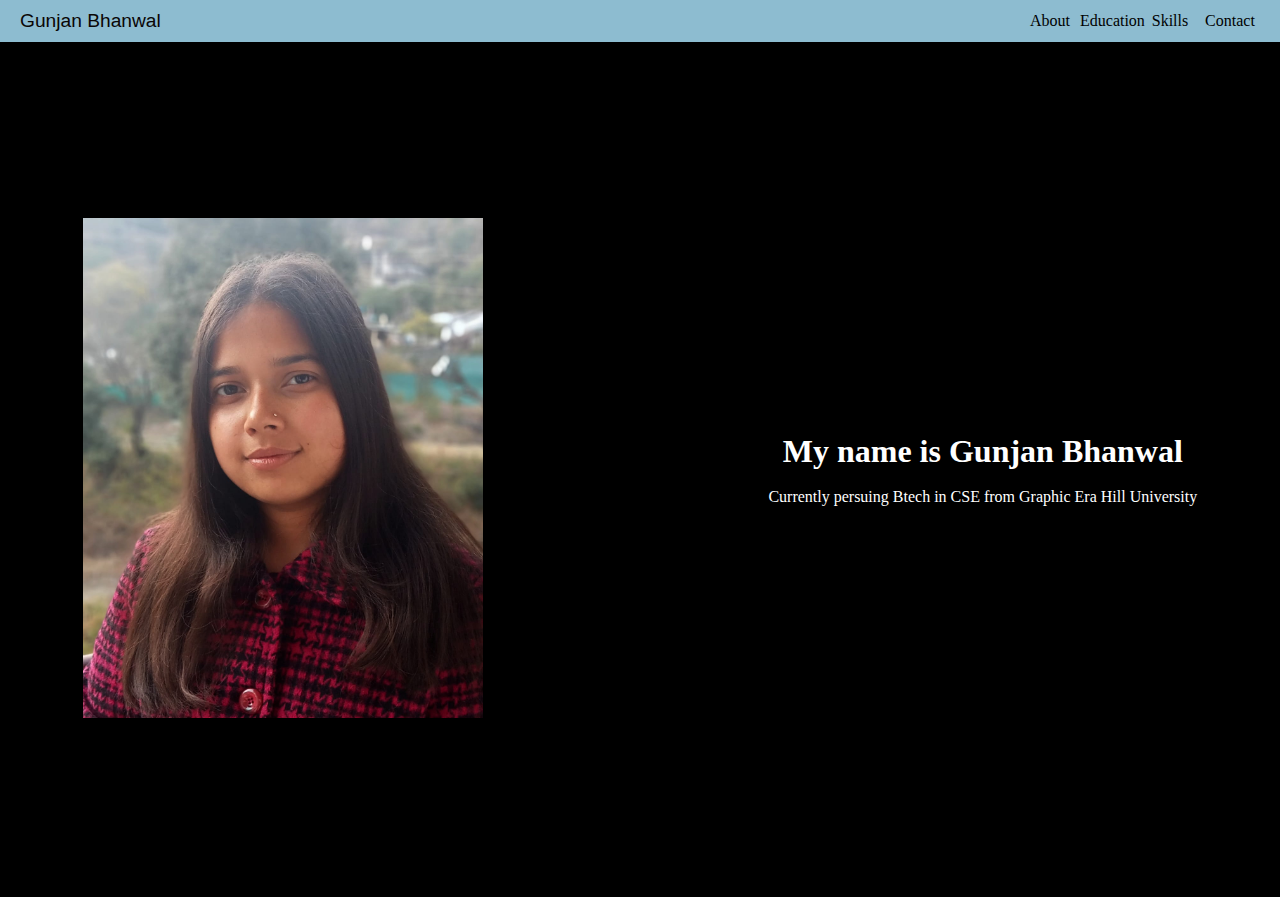
==== Task-2/index.html @ 361950ee "Adding task 2" ====
<!DOCTYPE html>
<html lang="en">
<head>
    <meta charset="UTF-8">
    <meta name="viewport" content="width=device-width, initial-scale=1.0">
    <link rel="stylesheet" href="style.css">
    <title>Document</title>
</head>
<body>
   
        <nav class="navbar">
            <div class="container">
            <p id="name" >Gunjan Bhanwal</p>
            <div class="link">
            <ul>
                <li><a href="#about">About</a></li>
                <li><a href="#education">Education</a></li>
                <li><a href="#">Skills</a></li>
                <li><a href="#">Contact</a></li>
            </ul>
            </div>
            </div>
        </nav>
        <div class="main">
<div class="about1">
    <div class="shadow">
        <img src="images/pic.jpg" width="400px" height="500px"/>
        
</div>
    <div class="heading">
    <h1>My name is Gunjan Bhanwal</h1>
    <br>
    <p>Currently persuing Btech in CSE from Graphic Era Hill University</p>
    </div>

</div>
<br>

<div class="education" id="education">
    
</div>
    </div>
 </header>
</body>
</html>
---- Task-2/style.css ----
*{
    padding: 0;
    margin: 0;
    box-sizing: border-box;
}
.navbar {
    background-color: #8dbcd0;
    color: #e7cccc;
    
}
#name{
    color: #0a0606;
    font-family: 'Gill Sans', 'Gill Sans MT', Calibri, 'Trebuchet MS', sans-serif;
    font-size: larger;
}
ul {
    list-style-type: none;
    margin: 0;
    padding: 0;
  }
  li a {
    display: block;
    width: 60px;
    text-decoration: none;
    color: black;
  }
  li a:hover {
    background-color: #363131;
    color: white;
  }
  li {
    display: inline;
    float: left;

  }
  
    
  .main{
    width: 100%;
    display: flex;
    justify-content: center;
    align-items: center;
    background-color: black;

  }

.container {
    display: flex;
    justify-content: space-between;
    align-items: center;
    text-align: center;
    padding: 10px 20px;

}
h1{
    color: white;
}
.about1{
    height: 95vh;
    min-width: 1400px;
    display: flex;
    background-color: black;
    justify-content: space-around;
    align-items: center;
    text-align: center;

}
p{
    color: white;
}
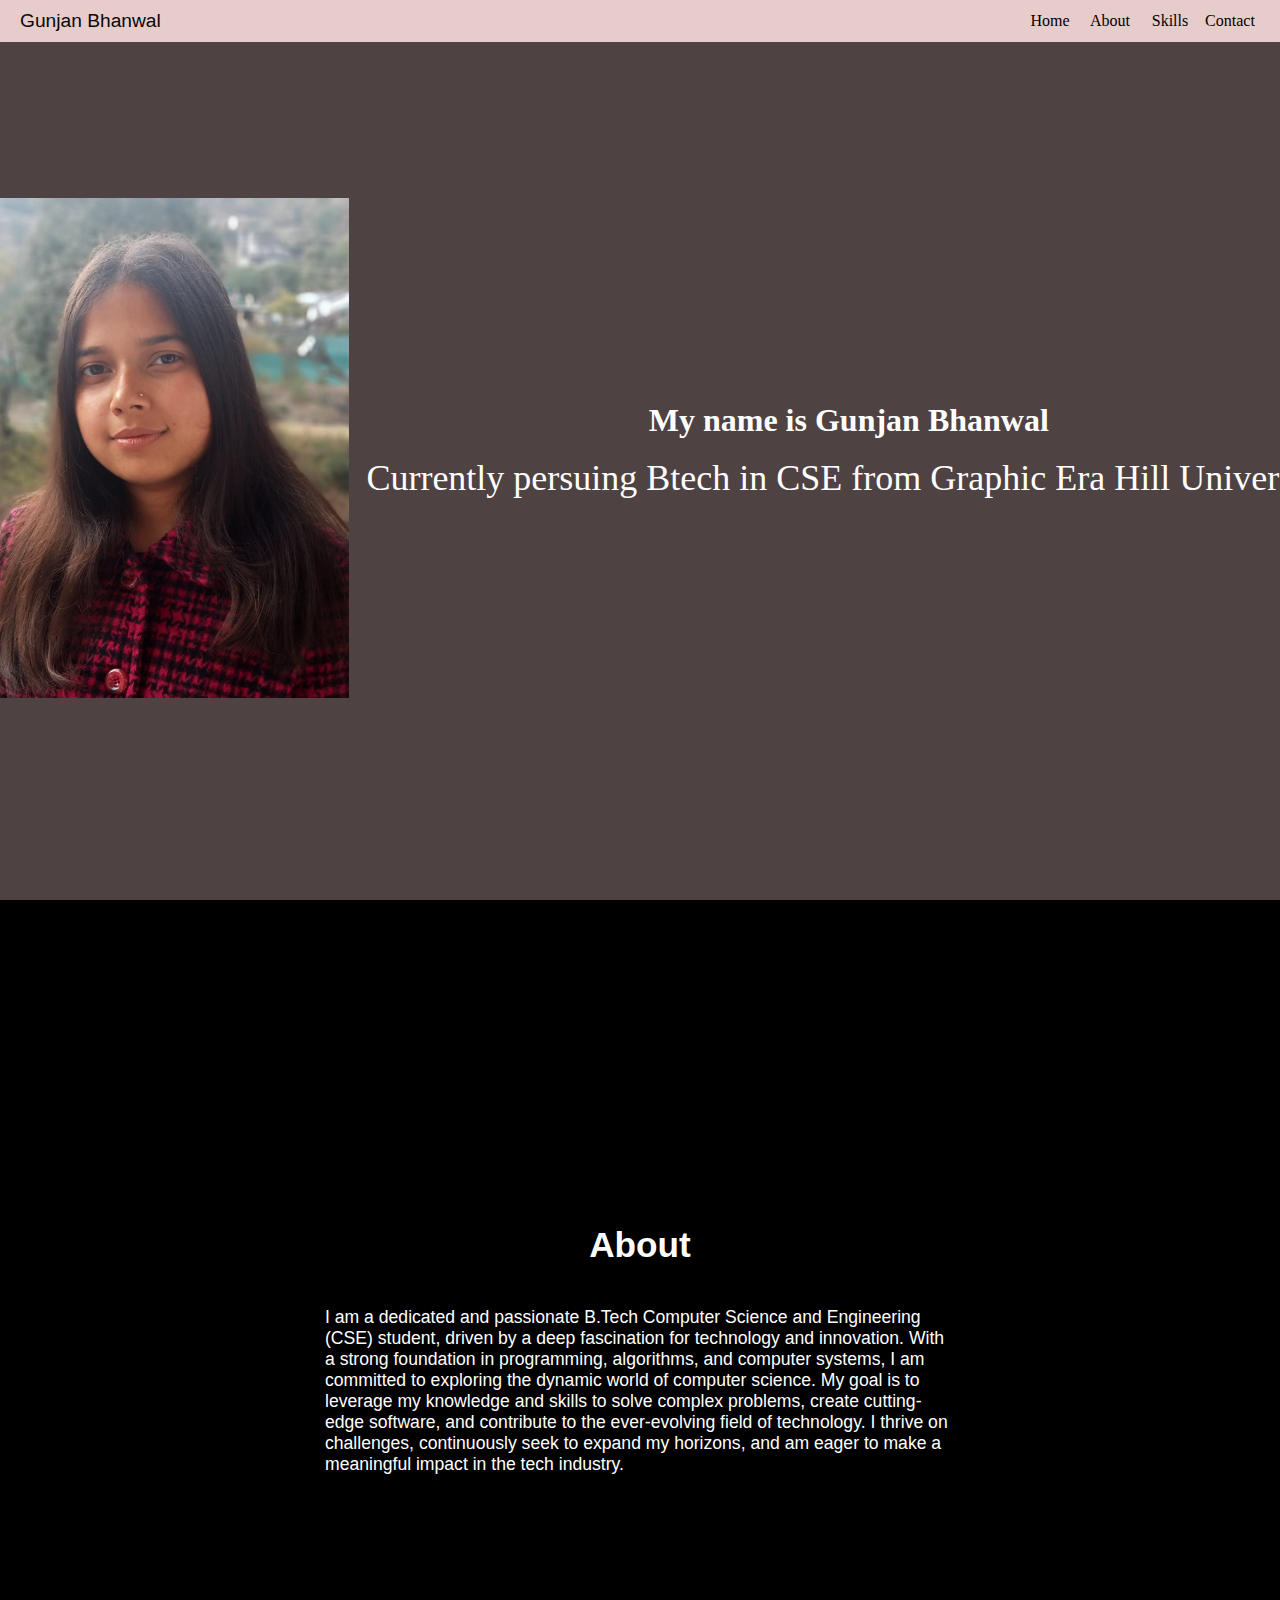
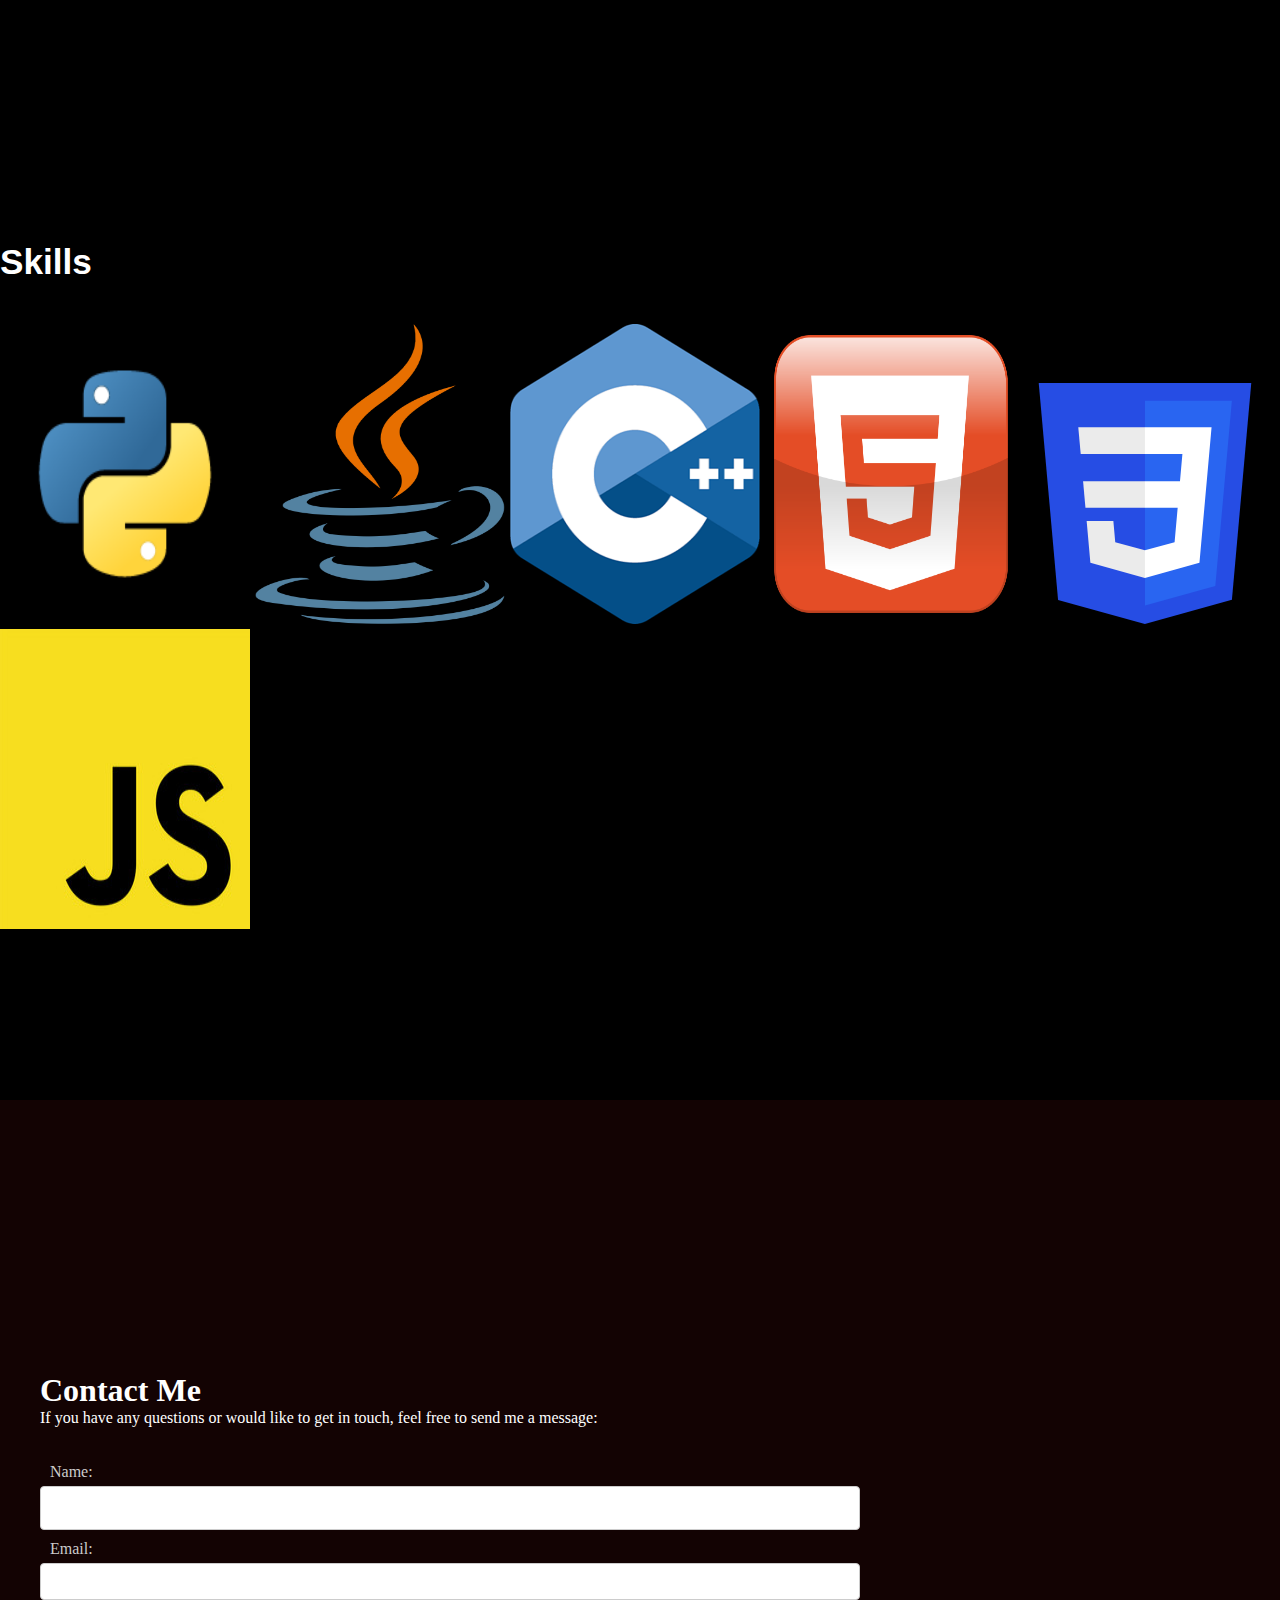
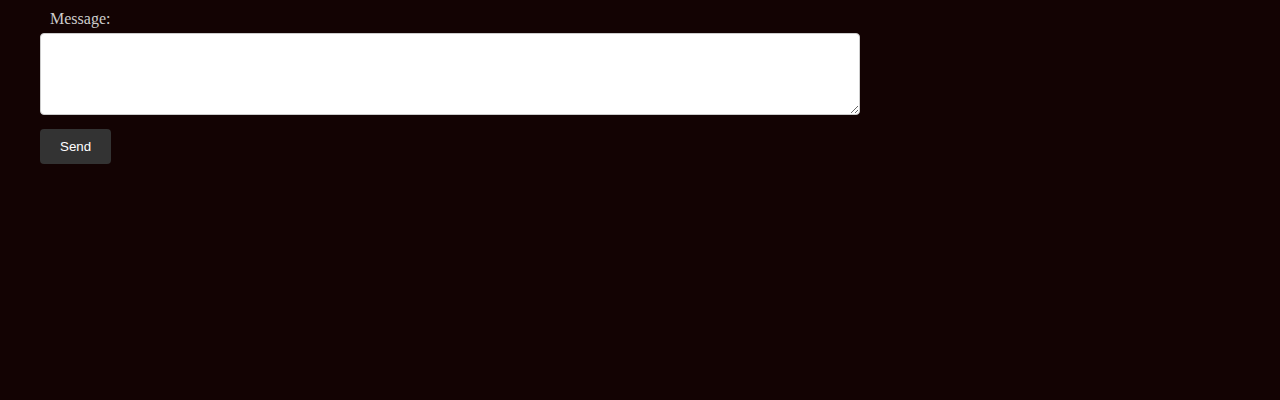
==== commit 8b10cbfe: "Modified" ====
--- a/Task-2/index.html
+++ b/Task-2/index.html
@@ -7,22 +7,23 @@
     <title>Document</title>
 </head>
 <body>
+    <div class="main1">
    
         <nav class="navbar">
             <div class="container">
             <p id="name" >Gunjan Bhanwal</p>
             <div class="link">
             <ul>
+                <li><a href="#Home">Home</a></li>
                 <li><a href="#about">About</a></li>
-                <li><a href="#education">Education</a></li>
-                <li><a href="#">Skills</a></li>
-                <li><a href="#">Contact</a></li>
+                <li><a href="#skills">Skills</a></li>
+                <li><a href="#contact">Contact</a></li>
             </ul>
             </div>
             </div>
         </nav>
         <div class="main">
-<div class="about1">
+<div class="about1" id="Home">
     <div class="shadow">
         <img src="images/pic.jpg" width="400px" height="500px"/>
         
@@ -30,16 +31,61 @@
     <div class="heading">
     <h1>My name is Gunjan Bhanwal</h1>
     <br>
-    <p>Currently persuing Btech in CSE from Graphic Era Hill University</p>
+    <p id="para">Currently persuing Btech in CSE from Graphic Era Hill University</p>
+    </div>
+    </div>
+    </div>
+<div class="a" id="about">
+    <h1>
+        About
+    </h1>
+    <br>
+    <br>
+    <div class="b">
+    <p>
+        I am a dedicated and passionate B.Tech Computer Science and Engineering (CSE) student, driven by a deep fascination for technology and innovation. With a strong foundation in programming, algorithms, and computer systems, I am committed to exploring the dynamic world of computer science. My goal is to leverage my knowledge and skills to solve complex problems, create cutting-edge software, and contribute to the ever-evolving field of technology. I thrive on challenges, continuously seek to expand my horizons, and am eager to make a meaningful impact in the tech industry.
+    </p>
+    </div>
+</div>
+<div class="skills" id="skills">
+    <br>
+    <br>
+    <h1>Skills</h1>
+    <br>
+    <br>
+    <div class="imge">
+        <img src="images/python.png" height="300" width="250">
+        <img src="images/java.png" height="300" width="250">
+        <img src="images/cpp.png" height="300" width="250">
+        <img src="images/html.png" height="300" width="250">
+        <img src="images/css.svg" height="300" width="250">
+        <img src="images/java.jpg" height="300" width="250">
     </div>
 
 </div>
-<br>
+<div class="c">
+<div class="contact" id="contact">
+    <br>
+    <br>
+    <h1>Contact Me</h1>
+    <p>If you have any questions or would like to get in touch, feel free to send me a message:</p>
+    <br>
+    <br>
+    
+    <form action="submit_contact_form.php" method="POST">
+        <label for="name">Name:</label>
+        <input type="text" id="name" name="name" required>
 
-<div class="education" id="education">
-    
+        <label for="email">Email:</label>
+        <input type="email" id="email" name="email" required>
+
+        <label for="message">Message:</label>
+        <textarea id="message" name="message" rows="4" required></textarea>
+
+        <button type="submit">Send</button>
+    </form>
 </div>
-    </div>
- </header>
+</div>
+ 
 </body>
 </html>--- a/Task-2/style.css
+++ b/Task-2/style.css
@@ -4,8 +4,10 @@
     box-sizing: border-box;
 }
 .navbar {
-    background-color: #8dbcd0;
+    background-color: #e7cccc;
     color: #e7cccc;
+    position: fixed;
+    width: 100%;
     
 }
 #name{
@@ -34,13 +36,16 @@
 
   }
   
-    
+  .main1{
+    width: 100%;
+    box-sizing: border-box;
+  }
   .main{
     width: 100%;
     display: flex;
     justify-content: center;
     align-items: center;
-    background-color: black;
+    background-color: rgb(121, 105, 105);
 
   }
 
@@ -56,15 +61,90 @@
     color: white;
 }
 .about1{
-    height: 95vh;
+    height: 100vh;
     min-width: 1400px;
     display: flex;
-    background-color: black;
+    background-color: rgb(78, 66, 66);
     justify-content: space-around;
     align-items: center;
     text-align: center;
 
 }
+
 p{
     color: white;
-}+}
+#para{
+  color: white;
+    font-size: 4vh;
+}
+.a{
+  min-width: 800px;
+    display: flex;
+    background-color: black;
+    justify-content: center;
+    flex-direction: column;
+    align-items: center;
+    height: 100vh;
+    font-family: 'Lucida Sans', 'Lucida Sans Regular', 'Lucida Grande', 'Lucida Sans Unicode', Geneva, Verdana, sans-serif;
+    font-size: 110%;
+}
+.b{
+  width: 70vh;
+}
+.skills{
+  width: 100%;
+  display: flex;
+  background-color: black;
+  justify-content:first baseline;
+  align-items:first baseline;
+  height: 100vh;
+  flex-direction: column;
+    font-family: 'Lucida Sans', 'Lucida Sans Regular', 'Lucida Grande', 'Lucida Sans Unicode', Geneva, Verdana, sans-serif;
+    font-size: 110%;
+}
+.c{
+  width: 100%;
+  height: 100vh;
+  background-color: #130303;
+  display: flex;
+  flex-direction: column;
+  justify-content: center;
+  align-content: center;
+}
+
+.contact {
+  width: 100vh;
+  background-color: #130303;
+  flex-direction: column;
+  justify-content: center;
+  align-content: center;
+  padding: 40px;
+}
+
+.contact label {
+  display: block;
+  margin-bottom: 5px;
+  color: #ccc;
+  margin-left: 10px;
+}
+
+.contact input[type="text"],
+.contact input[type="email"],
+.contact textarea {
+  width: 100%;
+  padding: 10px;
+  margin-bottom: 10px;
+  border: 1px solid #ccc;
+  border-radius: 4px;
+}
+
+.contact button {
+  background-color: #333;
+  color: #fff;
+  border: none;
+  padding: 10px 20px;
+  border-radius: 4px;
+}
+ 
+
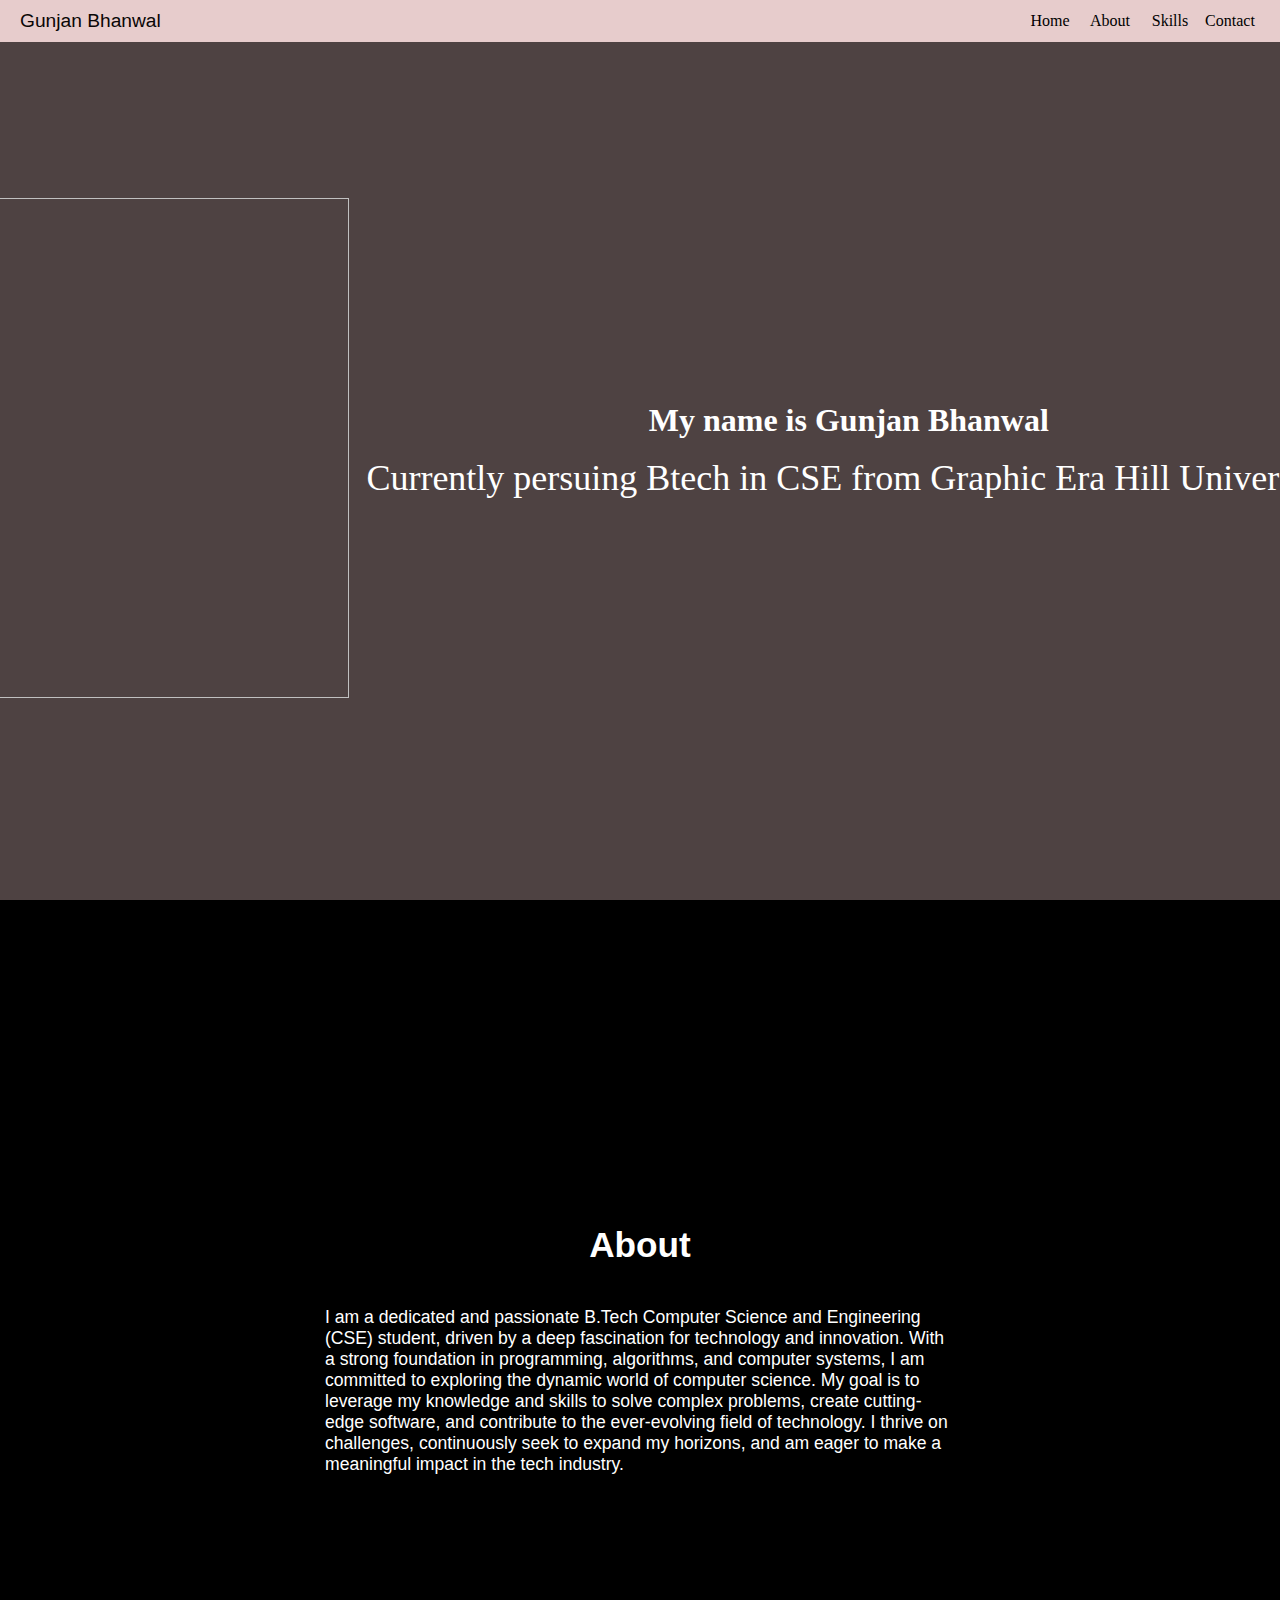
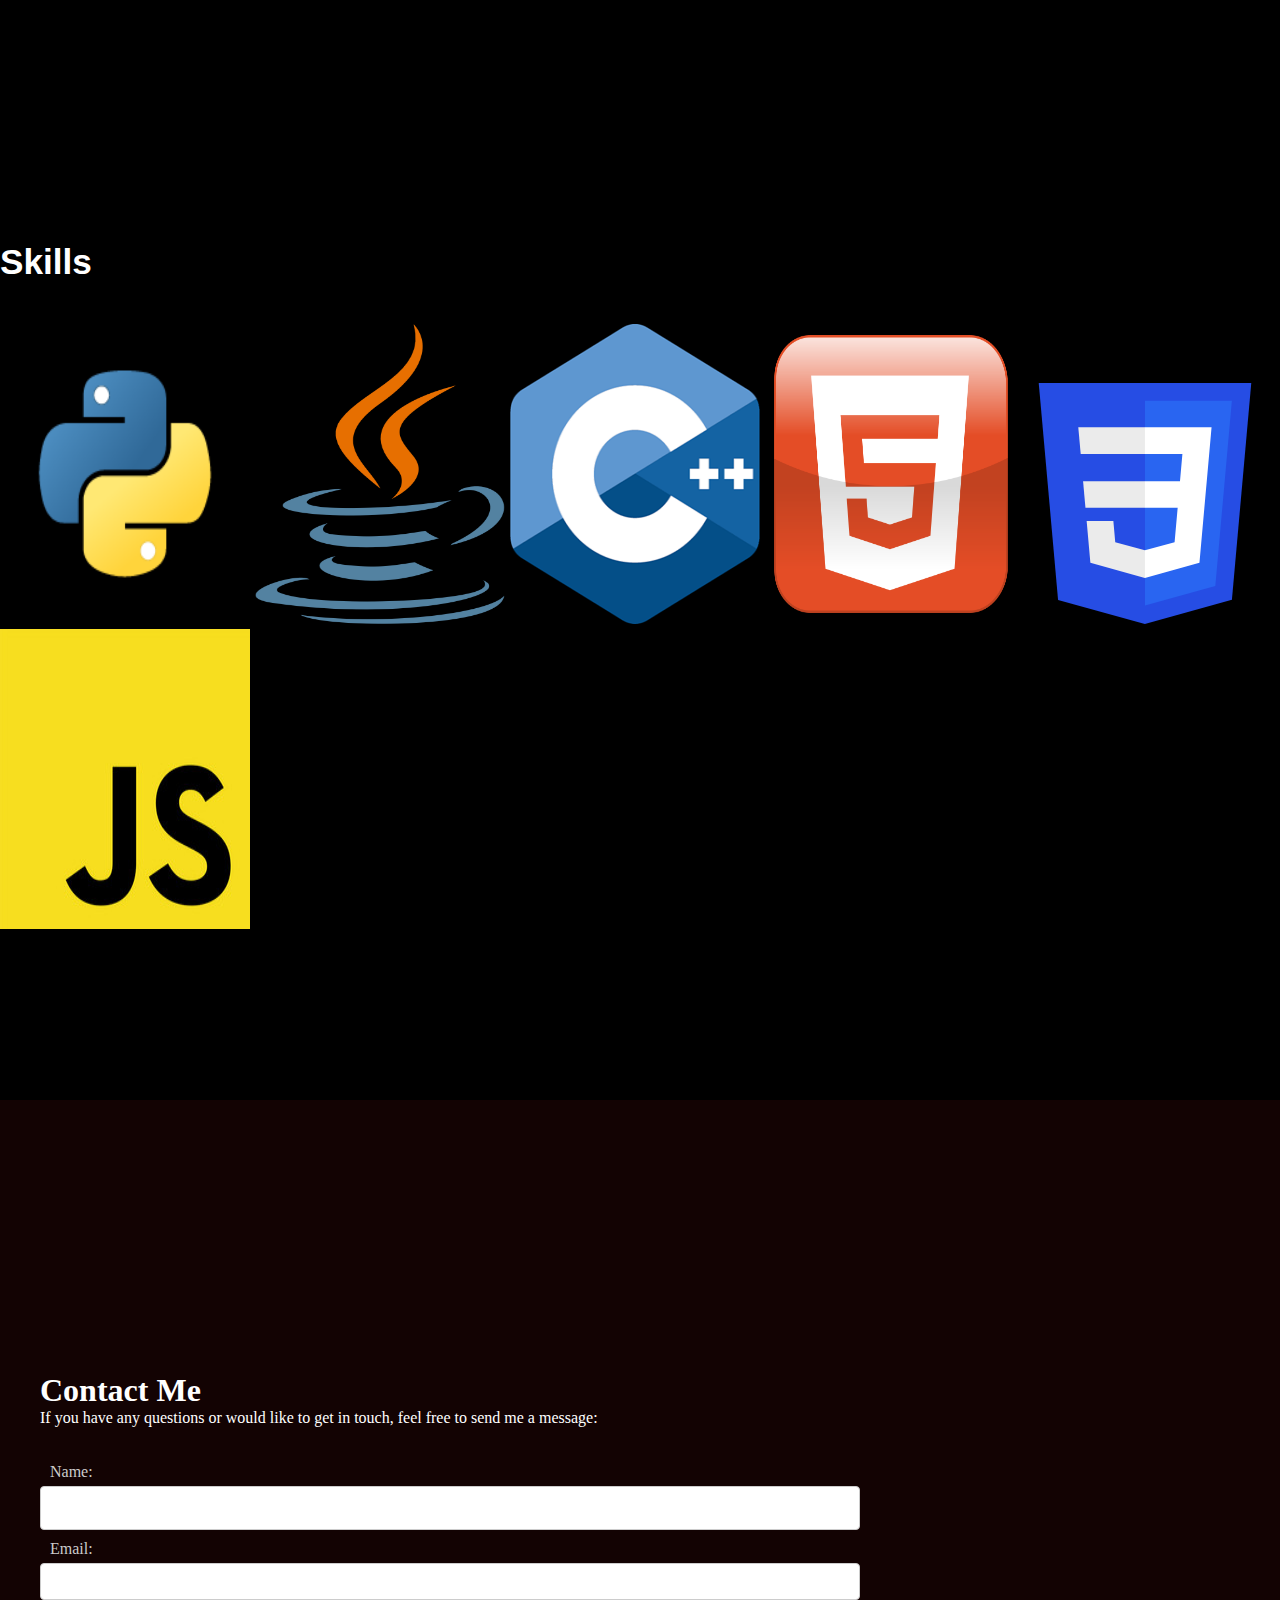
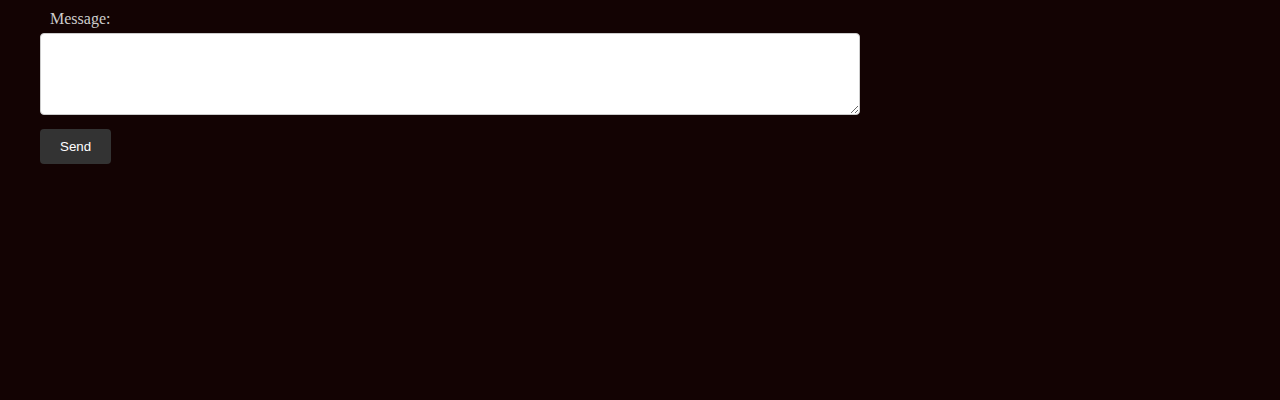
==== commit 0b18e334: "Update index.html" ====
--- a/Task-2/index.html
+++ b/Task-2/index.html
@@ -25,7 +25,7 @@
         <div class="main">
 <div class="about1" id="Home">
     <div class="shadow">
-        <img src="images/pic.jpg" width="400px" height="500px"/>
+        <img src="" width="400px" height="500px"/>
         
 </div>
     <div class="heading">
